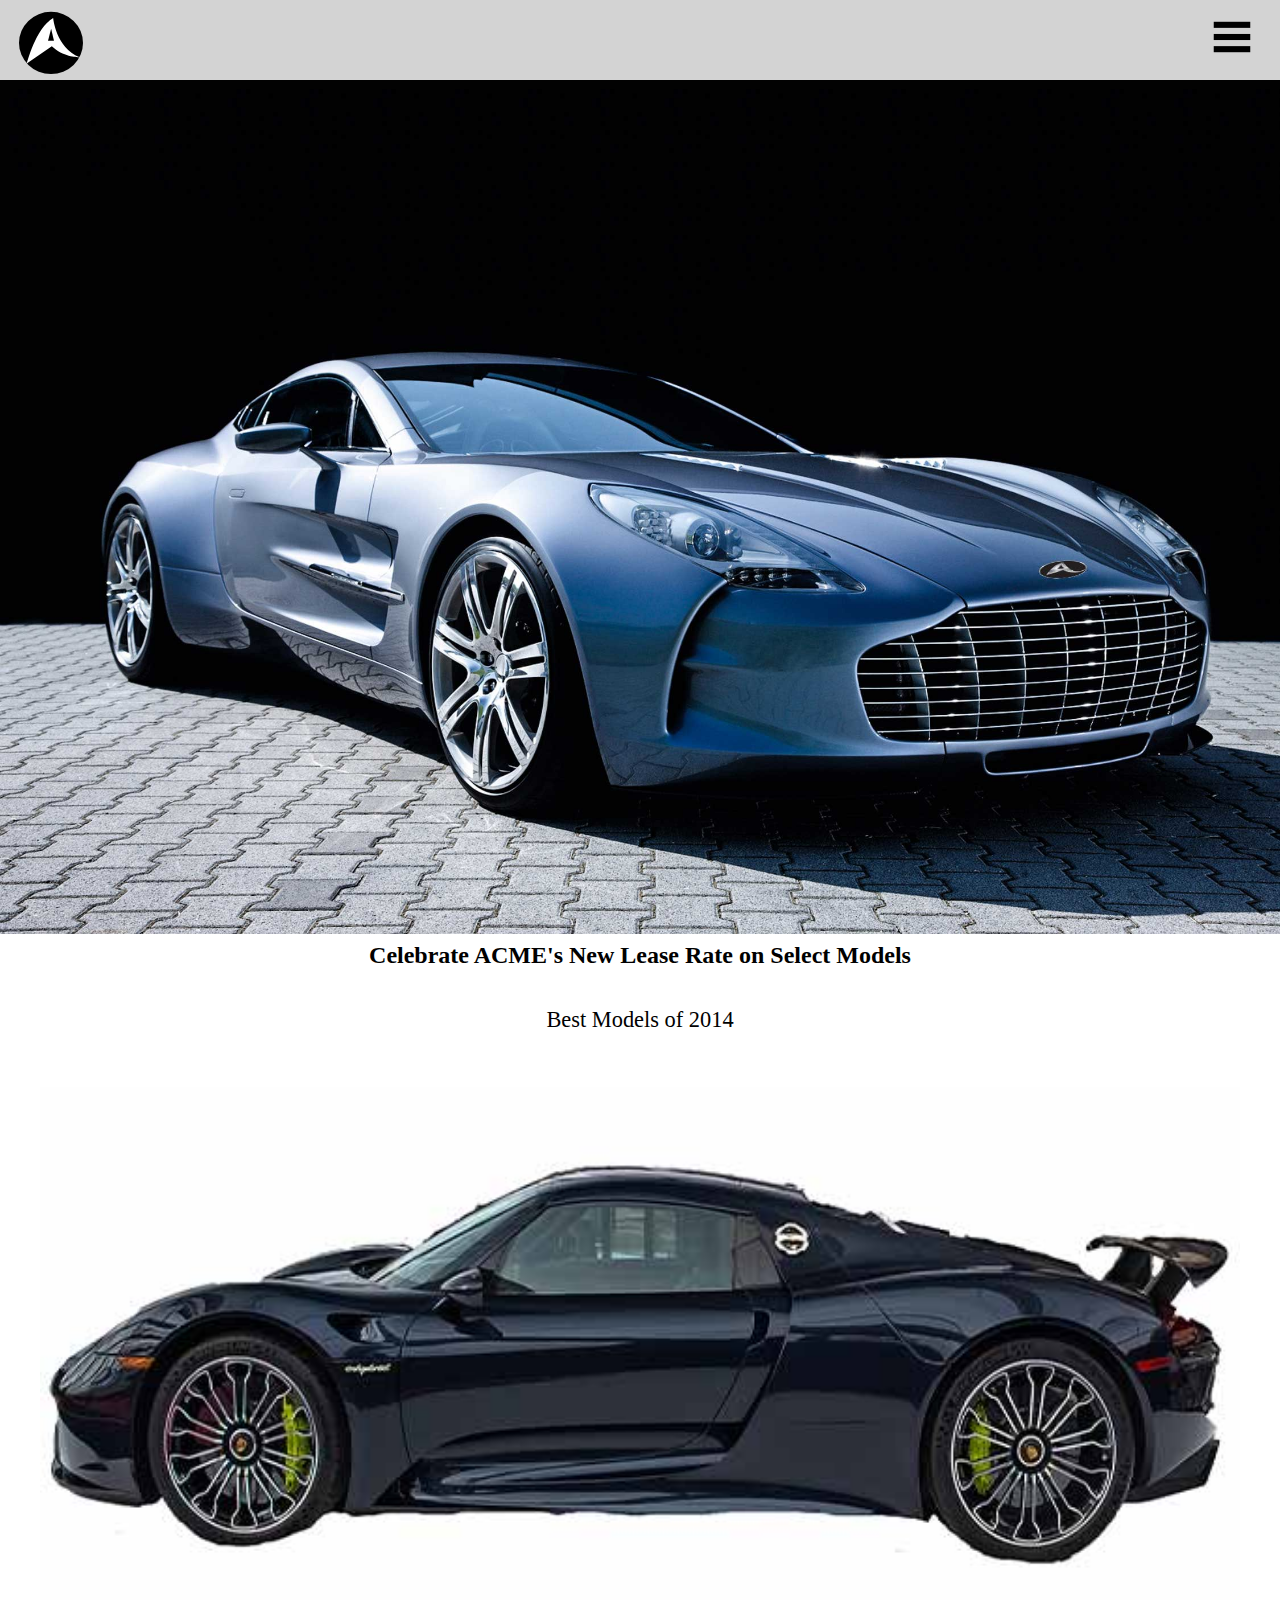
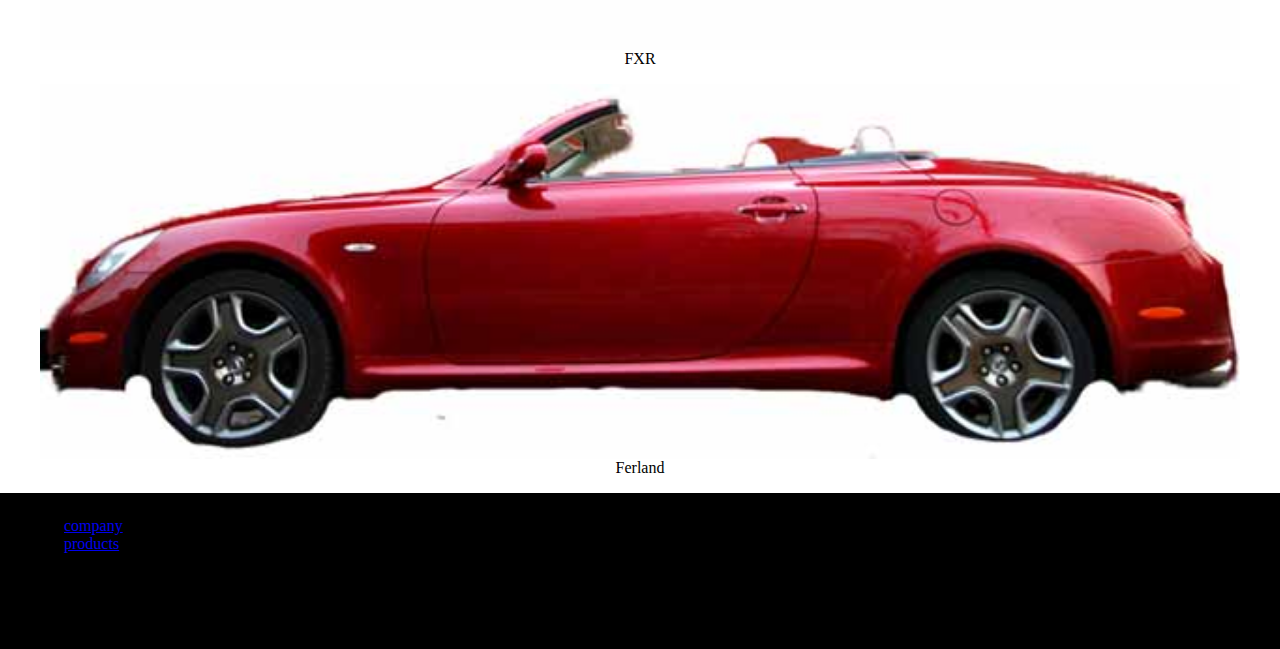
==== index.html @ c396a4a7 "Unfinished Website" ====
<!DOCTYPE html>
<html lang="en-ca">
<head>
	<meta charset="utf-8">
	<title>ACME</title>
	<meta name="viewport" content="width=device-width,initial-scale=1">
    <link href="css/general.css" rel="stylesheet">
</head>
<body>
    
    <header>
    
        <a href="index.html">
            <img src="images/ACME%20Logo.svg" class="logo">
        </a>
		
        <a href="#nav" class="nav-btn" data-state="inactive">Navigate</a> <!-- "Navigate" will only show if broken -->
	    <nav class="nav-top">	
            <ul>
				<li><a href="company.html">Company</a></li>
				<li><a href="products.html">Products</a></li>
			</ul>
        </nav>
	
    </header>

    
    
    
    <div class="billboard">
        <img src="images/Luxury-Car.jpg" alt="Luxury Car" class="Background">
        <h1>Celebrate ACME's New Lease Rate on Select Models</h1>
    </div>
            <h2>Best Models of 2014</h2>
            <figure>
            <a href="#">
                <img src="images/Black-Car-Mc.jpg" alt="Callisto">
                <figcaption>FXR</figcaption>
            </a>
        </figure>
		
        <figure>
            <a href="#">
                <img src="images/red-car.jpg" alt="Europa">
				<figcaption>Ferland</figcaption>
            </a>
        </figure>
    
  

	<footer>
    
        <nav id="nav" class="nav-bottom">
            <ul>
                <li><a href="#">company</a></li>
                <li><a href="#">products</a></li>
            </ul>
        </nav>

    </footer>
        
    <script src="js/toggle.js"></script>
    
    
    
    
    
</body>
</html>
---- css/general.css ----
@charset "utf-8";

@-moz-viewport { width: device-width; scale: 1; }
@-ms-viewport { width: device-width; scale: 1; }
@-o-viewport { width: device-width; scale: 1; }
@-webkit-viewport { width: device-width; scale: 1; }
@viewport { width: device-width; scale: 1; }

* {
	-moz-box-sizing: border-box;
	-webkit-box-sizing: border-box;
	box-sizing: border-box;
}

html {
	-moz-text-size-adjust: 100%;
	-ms-text-size-adjust: 100%;
	-webkit-text-size-adjust: 100%;
	text-size-adjust: 100%;
    
    font-size: 100%;
}

img {
	width: 100%;
    display: block;
}

body {
    margin: 0;
    padding: 1re;
}

header {
    overflow: hidden;
    background-color: lightgrey;

}

.logo {
    width: 4rem;
    height: auto;
    float: left;
    margin: 0.4rem 1.5%;
    
}

h1 {
    margin: 6rem 0;
    padding: .5rem 4%;
    font-weight: bold;
    font-size: 2.5rem;
    text-align:center;
}

h1 {
    margin: 0 0 1.5rem;
    font-size: 1.5rem;
}

/* The toggle (hamburger) */

.nav-btn,
.nav-btn:link,
.nav-btn:visited {
	height: 70px;
    width: 70px;
	overflow: hidden;
    position: absolute;
    top: 2px;
    right: 1%;  
	background: transparent url("../images/icon-nav.svg") no-repeat 0 0;
    text-indent: 100%;
	white-space: nowrap; 
}

/* The dropdown layer */

.nav-top {
	max-height: 0; /* makes the area invisible */
    background-color: black;
    clear: both; /* Comes after the content that floats above */
    
    /* Animation on open */

	-moz-transition: all 250ms linear;
	-o-transition: all 250ms linear;
	-webkit-transition: all 250ms linear;
	transition: all 250ms linear;
}

.nav-top[data-state="expanded"] {
	max-height: 9rem; /* max height of dropdown */
}

.nav-top a,
.nav-top a:link,
.nav-top a:visited {
	display: block;
	font-size: 1.25em;
    padding: .875rem 5%;
	color: white;
	text-decoration: none;
}

nav-top ul { 
	margin: 0;
    padding: 1.5rem 0;         
    list-style-type: none;
}

h2 { 
    margin-bottom: 3rem; 
    padding: .4rem 3%;
    font-weight: 200;
    font-size: 1.4rem;
    text-align: center;
}

figure a {
    font-size: 1rem;
    color: black;
    text-decoration: none;
    text-align: center;
}

footer {
    margin: 0;
    padding: 1.5rem 5% 6rem;
    background-color: black;
}

.nav-bottom ul {
    list-style-type: none;
    margin: 0;
    padding: 0;
}
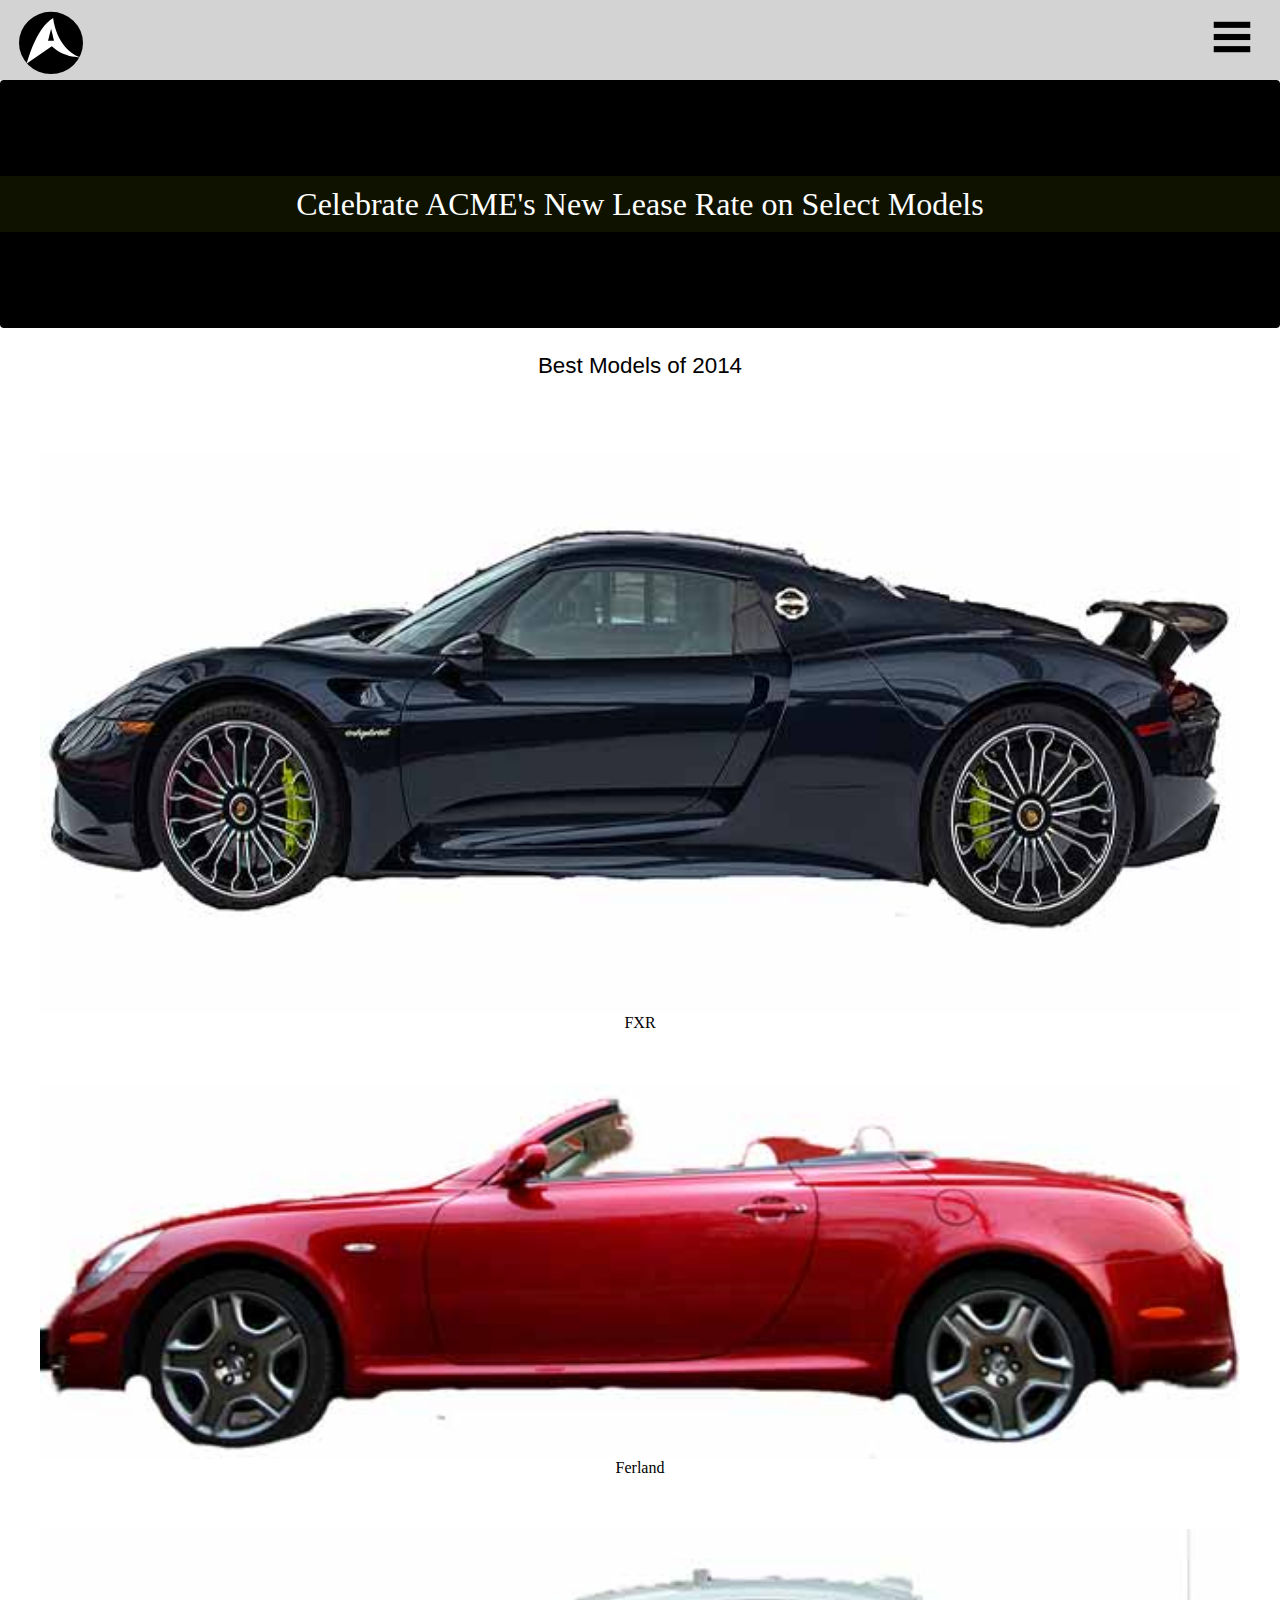
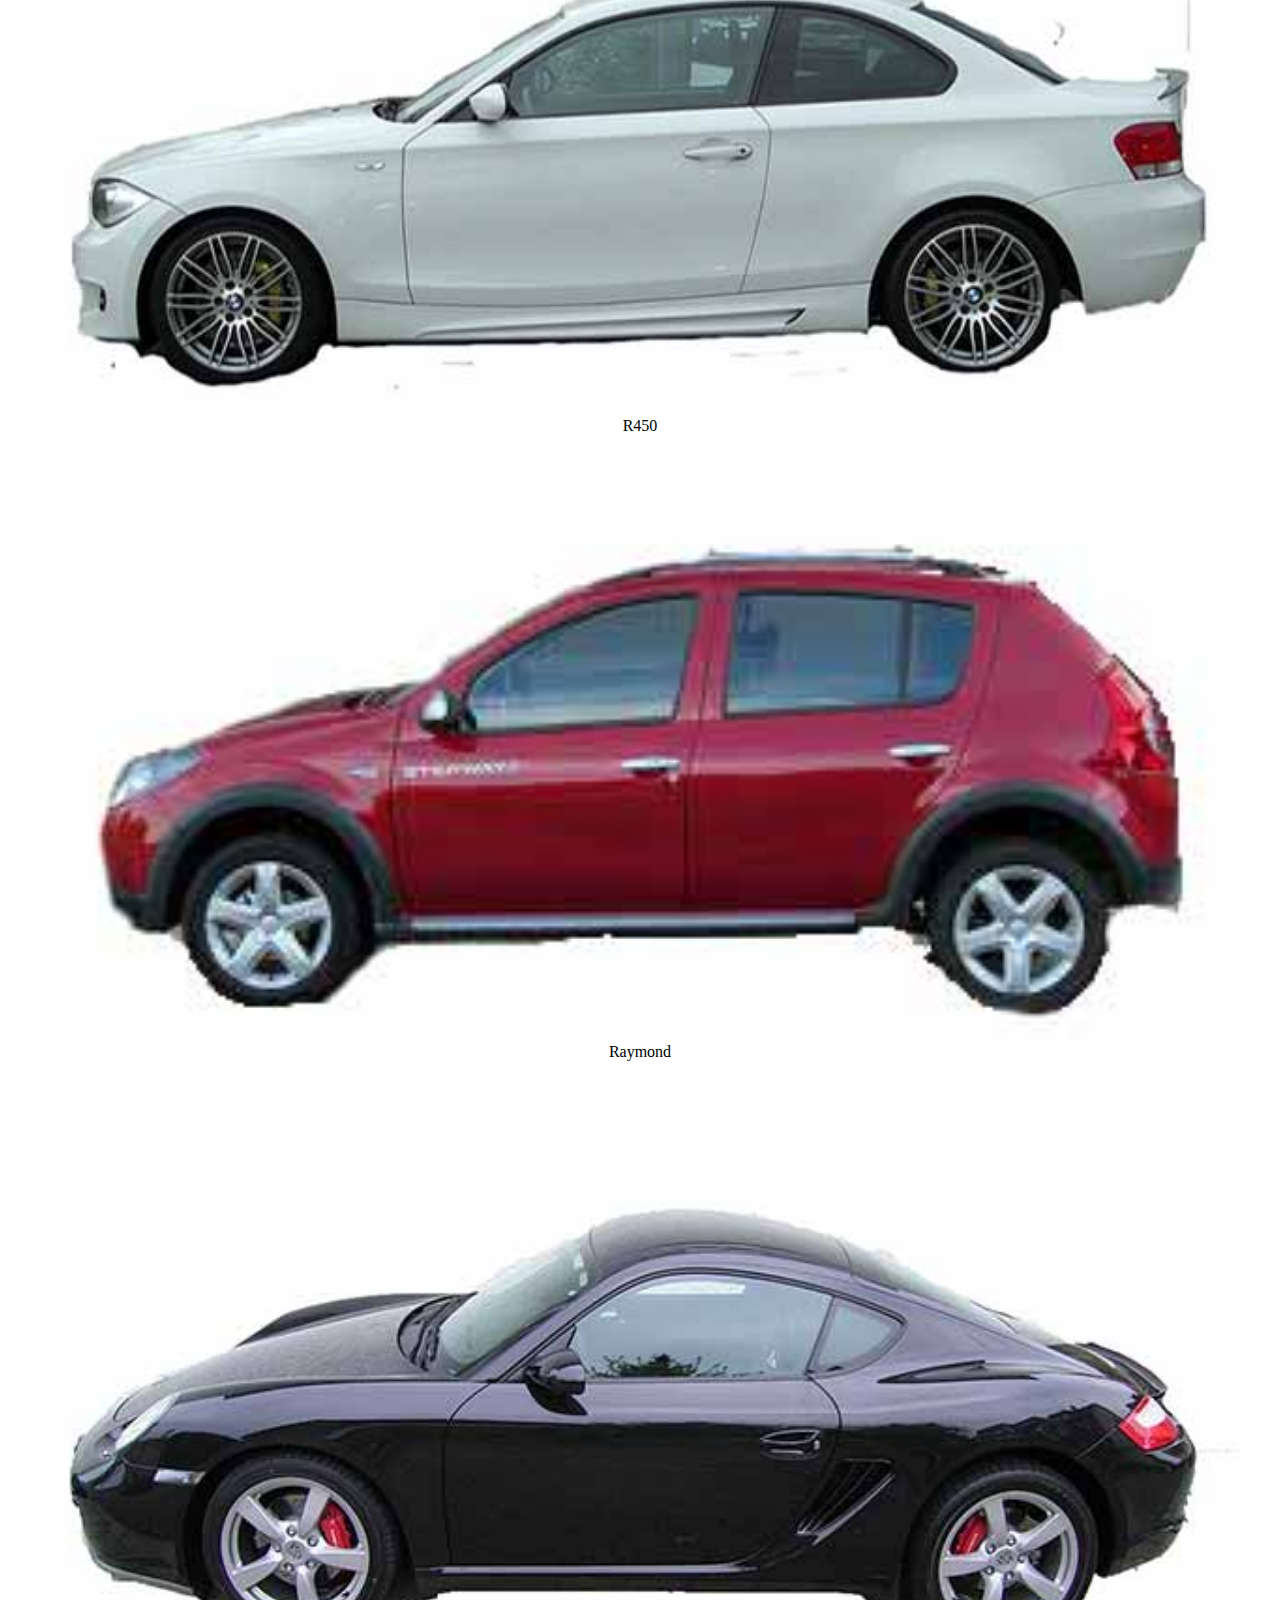
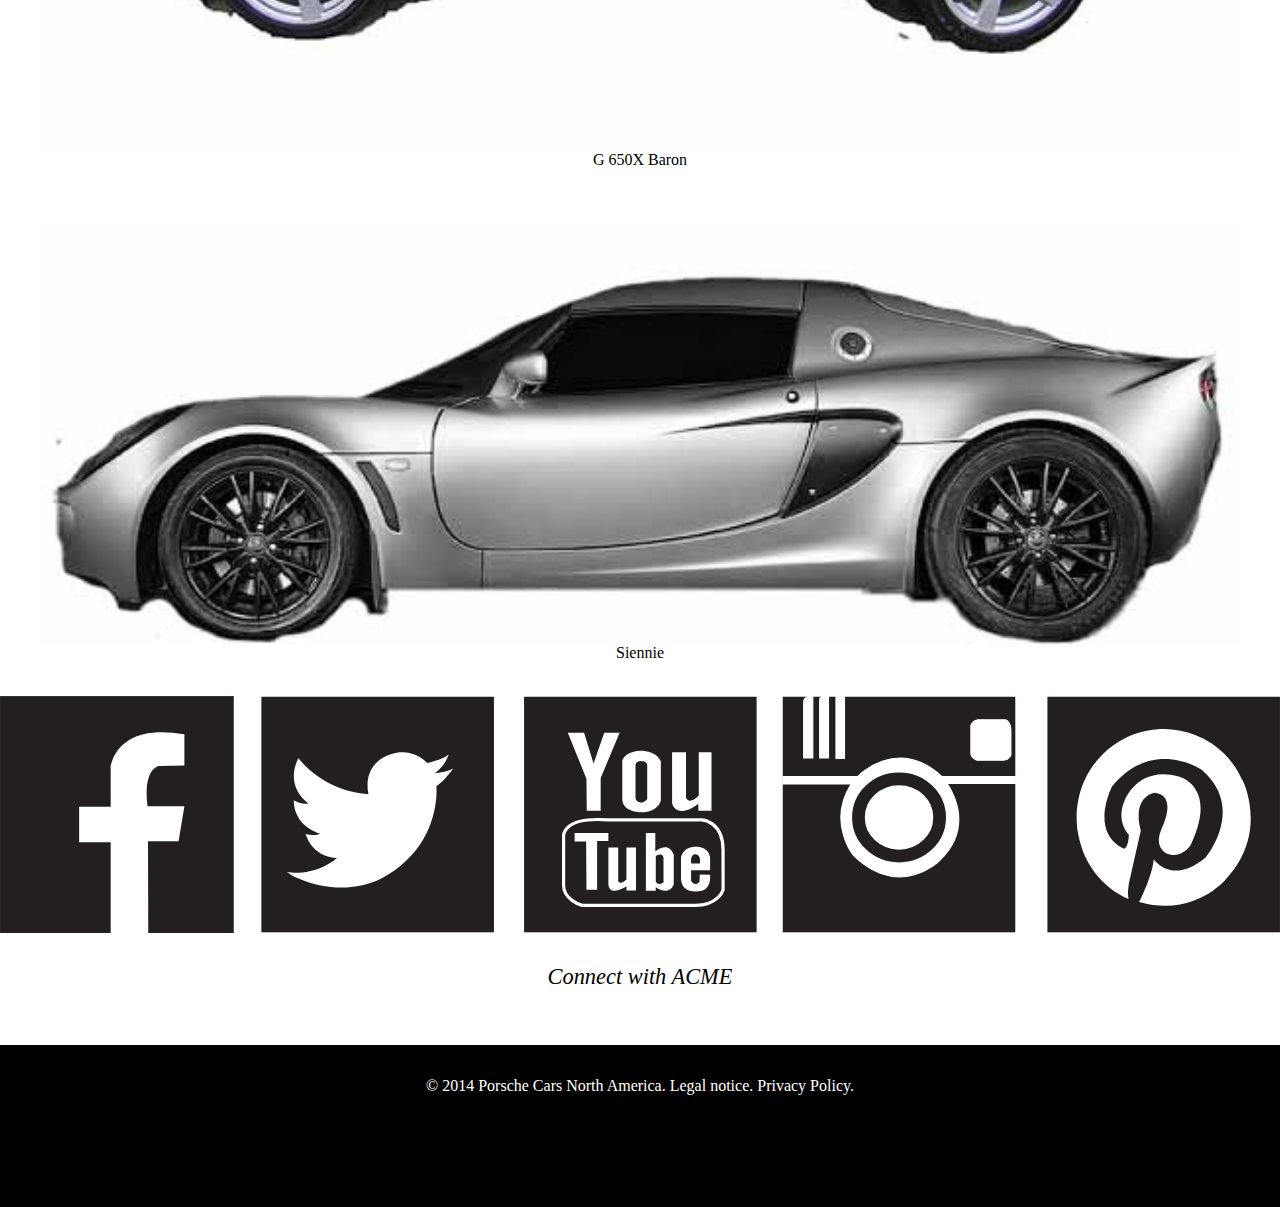
==== commit 1d86084f: "Fixed Changes" ====
--- a/index.html
+++ b/index.html
@@ -24,36 +24,64 @@
 	
     </header>
 
-    
-    
-    
     <div class="billboard">
-        <img src="images/Luxury-Car.jpg" alt="Luxury Car" class="Background">
-        <h1>Celebrate ACME's New Lease Rate on Select Models</h1>
+       <h1>Celebrate ACME's New Lease Rate on Select Models</h1>
     </div>
             <h2>Best Models of 2014</h2>
             <figure>
             <a href="#">
-                <img src="images/Black-Car-Mc.jpg" alt="Callisto">
+                <img src="images/black%20car.mc.jpg" alt="Callisto">
                 <figcaption>FXR</figcaption>
             </a>
         </figure>
 		
         <figure>
             <a href="#">
-                <img src="images/red-car.jpg" alt="Europa">
+                <img src="images/red-car.jpg" alt="Red Car">
 				<figcaption>Ferland</figcaption>
             </a>
         </figure>
+         
+         <figure>
+            <a href="#">
+                <img src="images/white-car.jpg" alt="Europa">
+				<figcaption>R450</figcaption>
+            </a>
+        </figure>
     
-  
-
-	<footer>
+        <figure>
+            <a href="#">
+                <img src="images/red-suv.jpg" alt="Europa">
+				<figcaption>Raymond</figcaption>
+            </a>
+        </figure>
+    
+        <figure>
+            <a href="#">
+                <img src="images/black-porche.jpg" alt="Europa">
+				<figcaption>G 650X Baron</figcaption>
+            </a>
+        </figure>
+    
+        <figure>
+            <a href="#">
+                <img src="images/silver-car.jpg" alt="Europa">
+				<figcaption>Siennie</figcaption>
+            </a>
+        </figure>
+    
+    <div class="Icon">
+        
+        <img src="images/Media%20Logos.svg" alt="Media Icons" class="Icons">
+        <h3>Connect with ACME</h3>
+    </div>
+    
+    
+    <footer>
     
         <nav id="nav" class="nav-bottom">
             <ul>
-                <li><a href="#">company</a></li>
-                <li><a href="#">products</a></li>
+                <li> © 2014 Porsche Cars North America. Legal notice. Privacy Policy.   </li>
             </ul>
         </nav>
 
--- a/css/general.css
+++ b/css/general.css
@@ -28,7 +28,7 @@
 
 body {
     margin: 0;
-    padding: 1re;
+    padding: 0;
 }
 
 header {
@@ -50,7 +50,8 @@
     padding: .5rem 4%;
     font-weight: bold;
     font-size: 2.5rem;
-    text-align:center;
+    text-align: center;
+    font-family: sans-serif;
 }
 
 h1 {
@@ -71,7 +72,7 @@
     right: 1%;  
 	background: transparent url("../images/icon-nav.svg") no-repeat 0 0;
     text-indent: 100%;
-	white-space: nowrap; 
+	white-space: nowrap;
 }
 
 /* The dropdown layer */
@@ -87,6 +88,7 @@
 	-o-transition: all 250ms linear;
 	-webkit-transition: all 250ms linear;
 	transition: all 250ms linear;
+    overflow: hidden;
 }
 
 .nav-top[data-state="expanded"] {
@@ -115,6 +117,7 @@
     font-weight: 200;
     font-size: 1.4rem;
     text-align: center;
+    font-family: sans-serif
 }
 
 figure a {
@@ -122,25 +125,73 @@
     color: black;
     text-decoration: none;
     text-align: center;
+    margin: 1rem
+}
+
+.icons {
+     list-style-type: none;
+      padding: .875rem 17%;
+      margin-top: 8rem;
+}
+
+h3 {
+    margin-bottom: 3rem; 
+    padding: .4rem 3%;
+    font-weight: 200;
+    font-size: 1.4rem;
+    text-align: center;
+    font-style: italic
+}
+
+summary {
+    color: grey;
+    font-size: 1.3rem
+}
+
+.billboard {
+    overflow: hidden;
+    background-image: url(../images/luxury-Car.jpg);
+    background-color: black;
+    background-repeat: no-repeat;
+    overflow: hidden;
+    background-size: 40rem;
+    background-position: center center;
+    border-radius: .25rem;
+    background-image: url(../images/icon-nav.svg);
+}
+
+.company {
+    background-image: url(../images/acme-building.jpg);
+}
+
+.products {
+    background-image: url(../images/products-logo.jpg);
+}
+
+h1 {
+    font-family: Futura, Times, serif;
+    font-weight: normal;
+    font-size: 2rem;
+    line-height: 2.5rem;
+    margin: 6rem 0;
+    color: white; 
+    text-align:center;
+    background-color: rgba(20, 23, 0, .8);
 }
 
 footer {
     margin: 0;
-    padding: 1.5rem 5% 6rem;
+    padding: 2rem 5% 6rem;
     background-color: black;
 }
 
 .nav-bottom ul {
     list-style-type: none;
-    margin: 0;
+    margin: 0;         
     padding: 0;
-}
-
-
-
+    color: white;
+    margin-bottom: 1rem;
+    text-align: center;
+    margin-top: 5rem 10% 
     
-    
- 
-
-
-
+}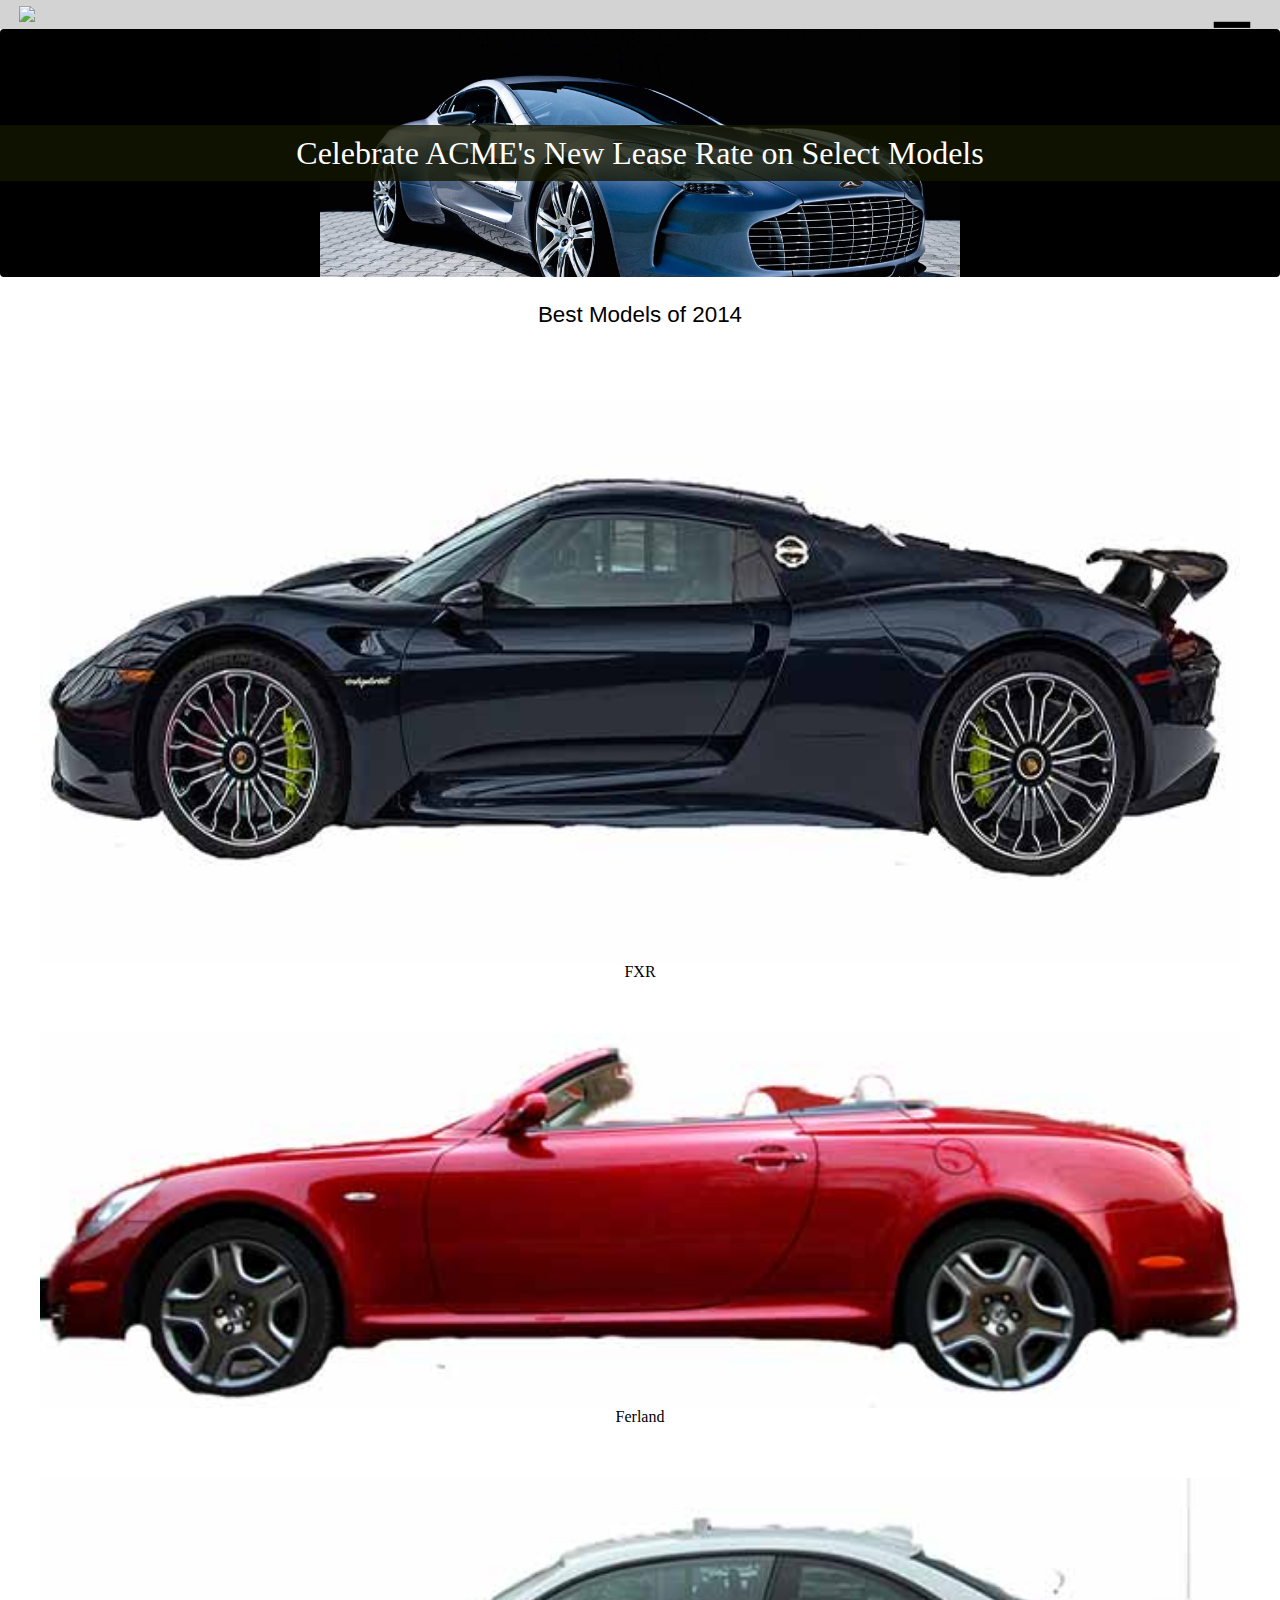
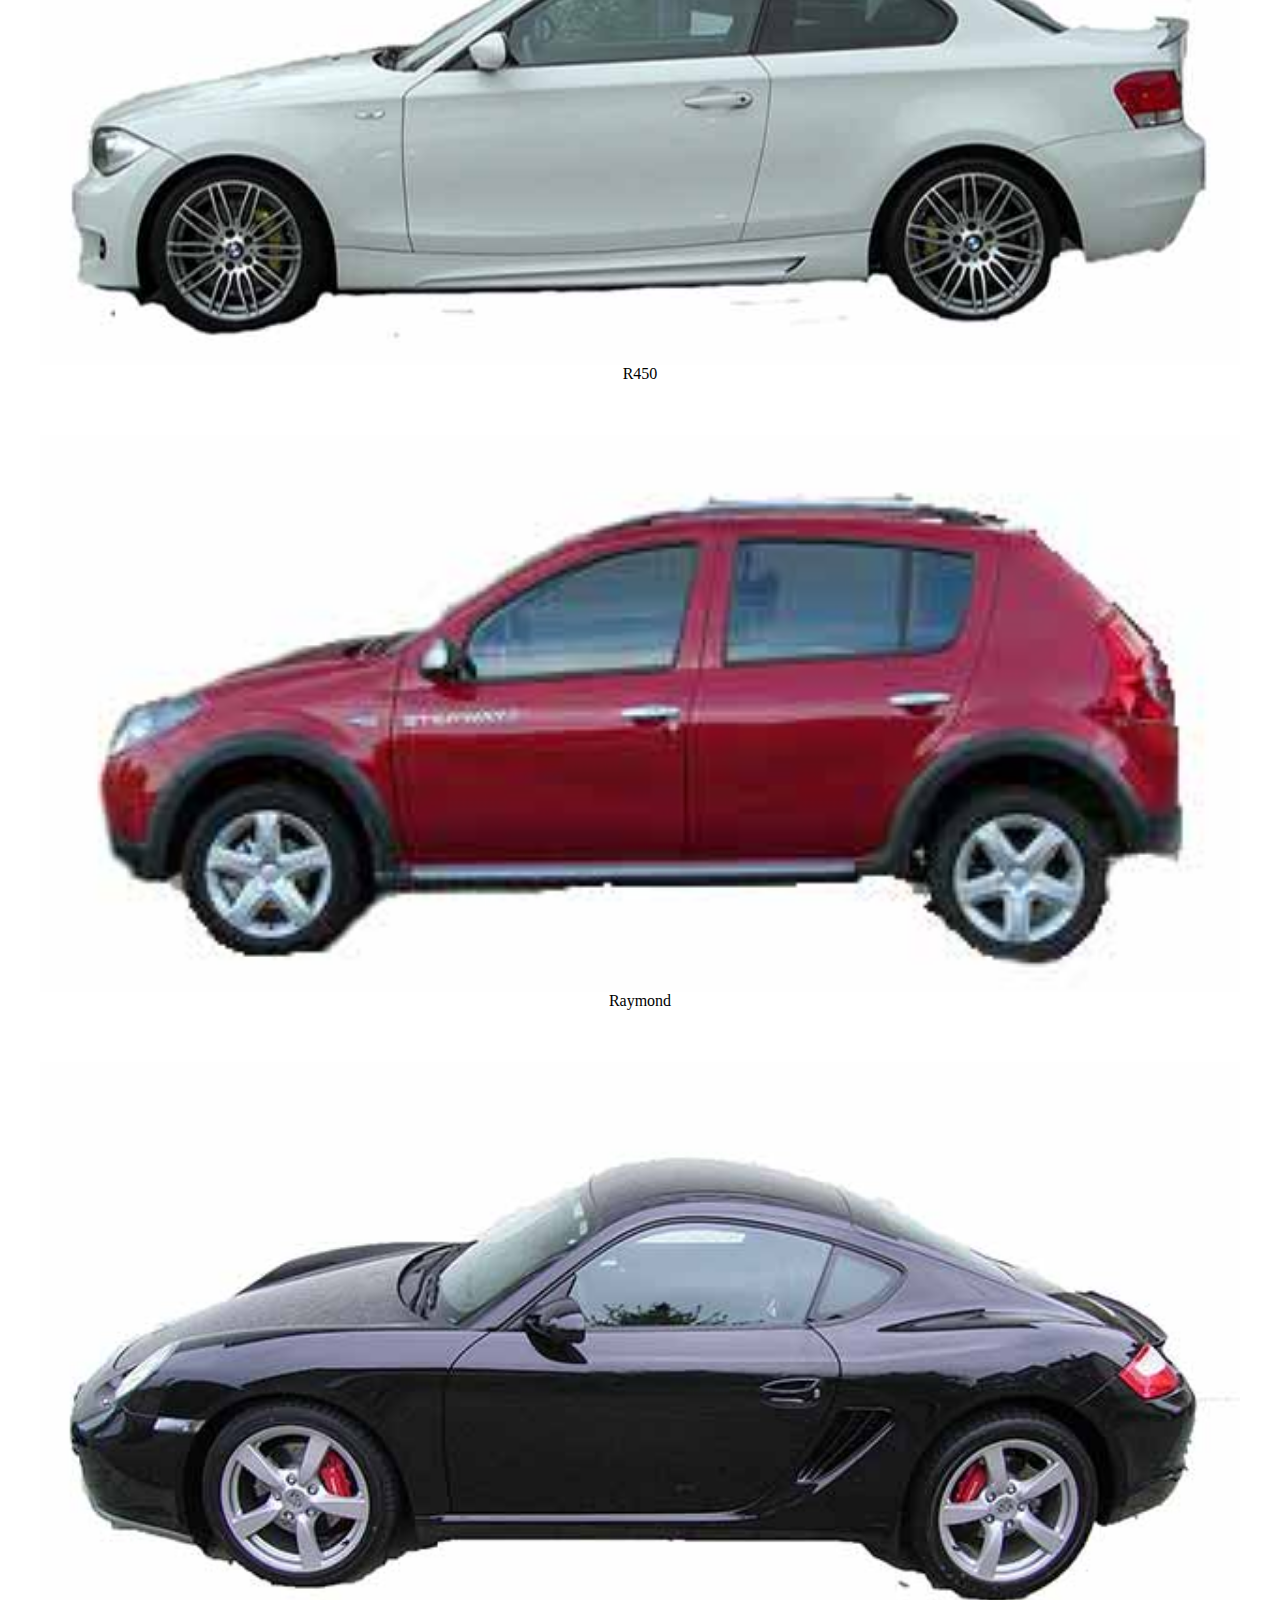
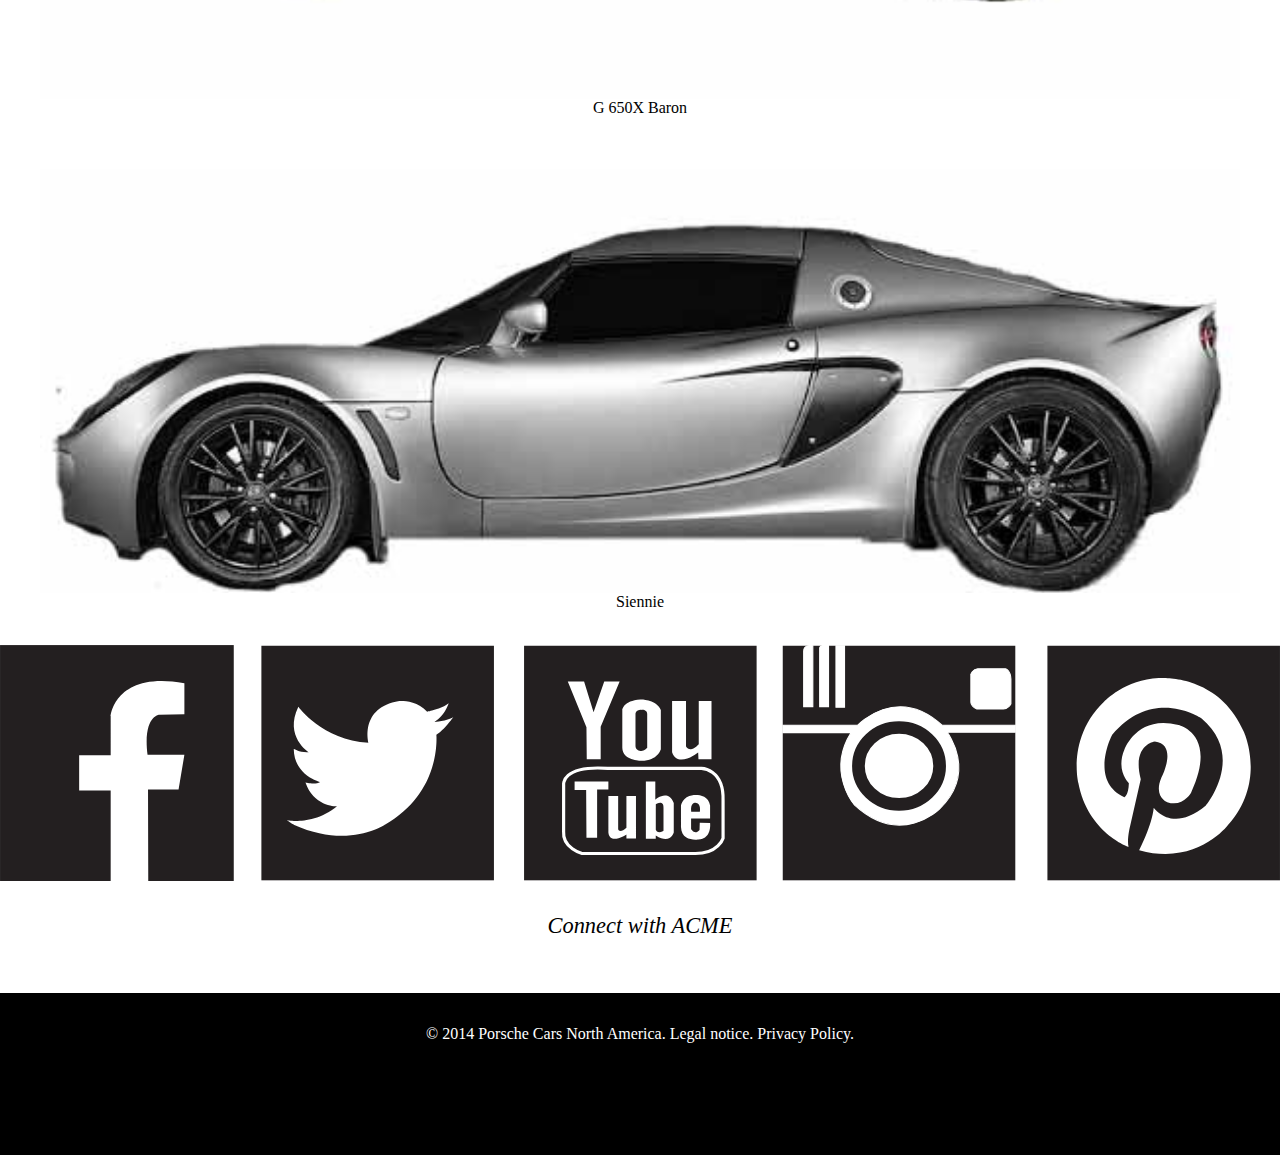
==== commit 212ddf3d: "Images" ====
--- a/index.html
+++ b/index.html
@@ -11,7 +11,7 @@
     <header>
     
         <a href="index.html">
-            <img src="images/ACME%20Logo.svg" class="logo">
+            <img src="images/logo.svg" class="logo">
         </a>
 		
         <a href="#nav" class="nav-btn" data-state="inactive">Navigate</a> <!-- "Navigate" will only show if broken -->
--- a/css/general.css
+++ b/css/general.css
@@ -150,14 +150,13 @@
 
 .billboard {
     overflow: hidden;
-    background-image: url(../images/luxury-Car.jpg);
+    background-image: url(../images/luxury-car.jpg);
     background-color: black;
     background-repeat: no-repeat;
     overflow: hidden;
     background-size: 40rem;
     background-position: center center;
     border-radius: .25rem;
-    background-image: url(../images/icon-nav.svg);
 }
 
 .company {
@@ -192,6 +191,4 @@
     color: white;
     margin-bottom: 1rem;
     text-align: center;
-    margin-top: 5rem 10% 
-    
 }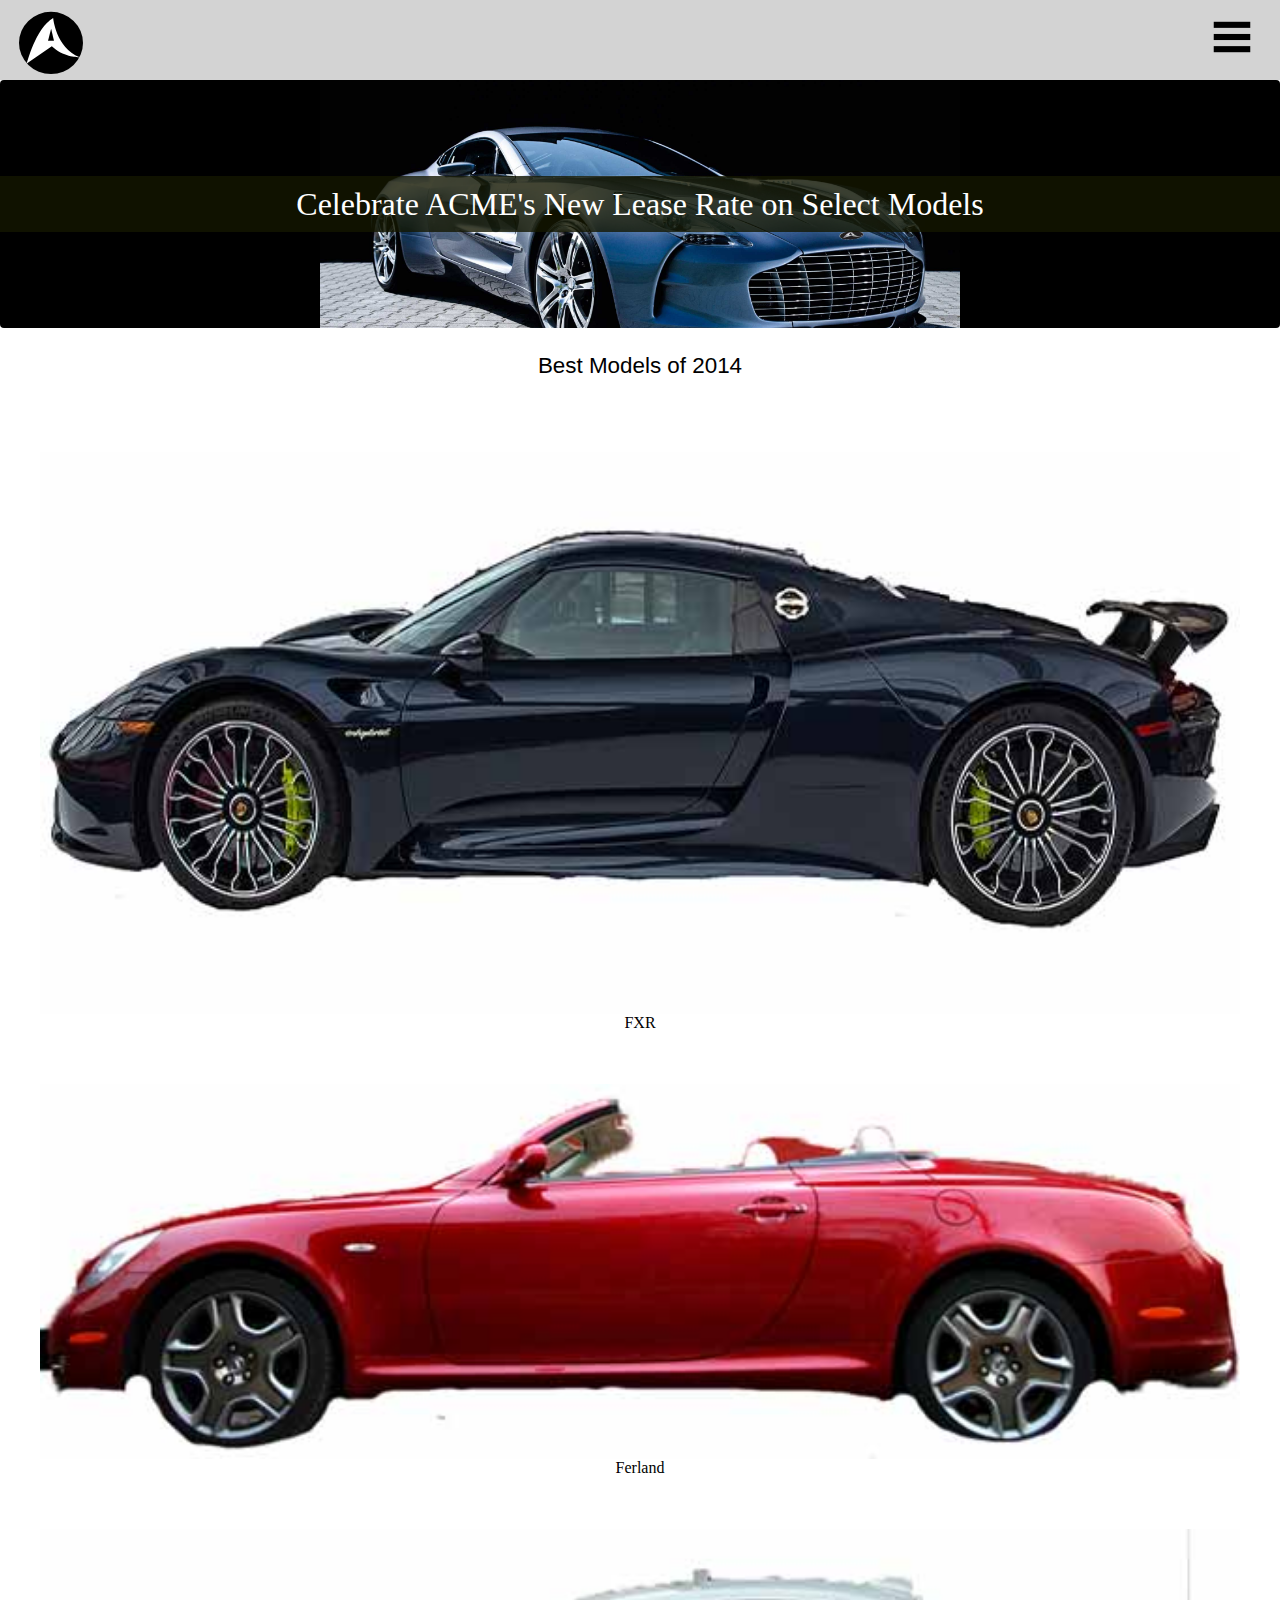
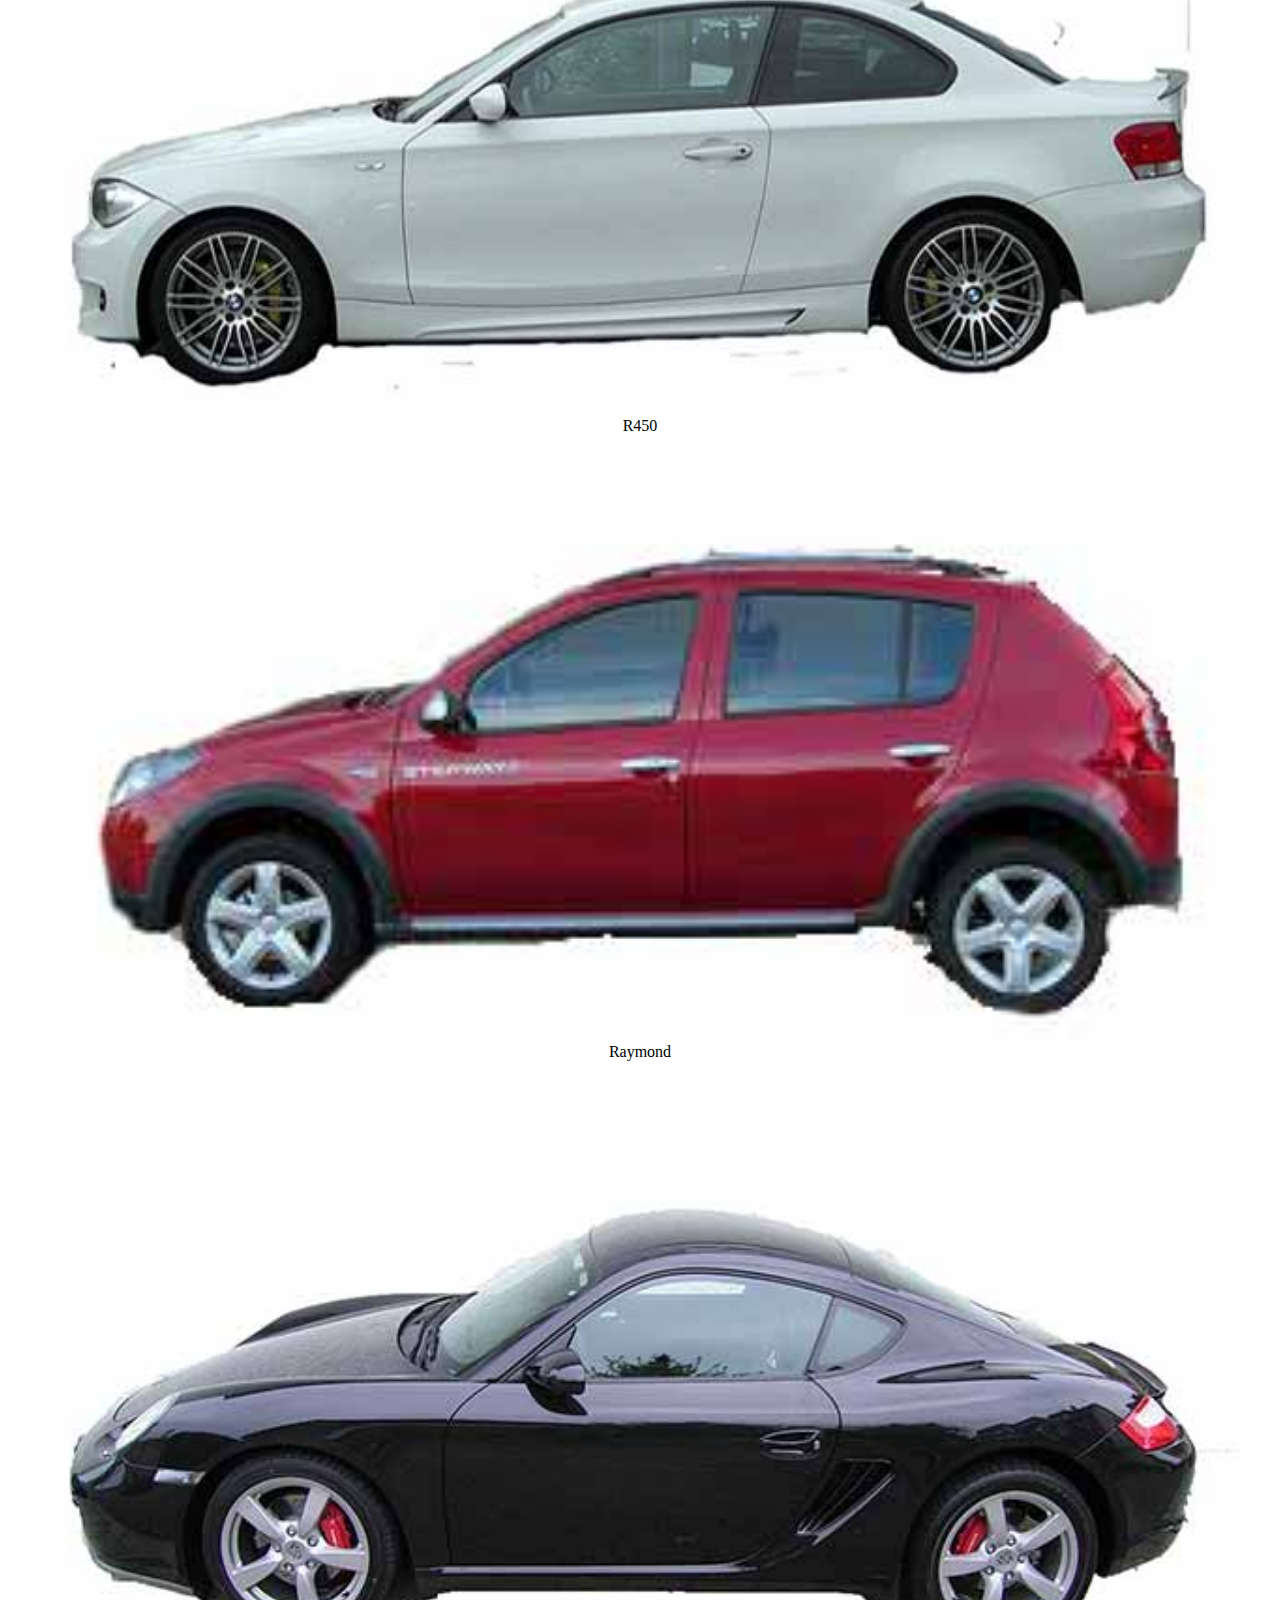
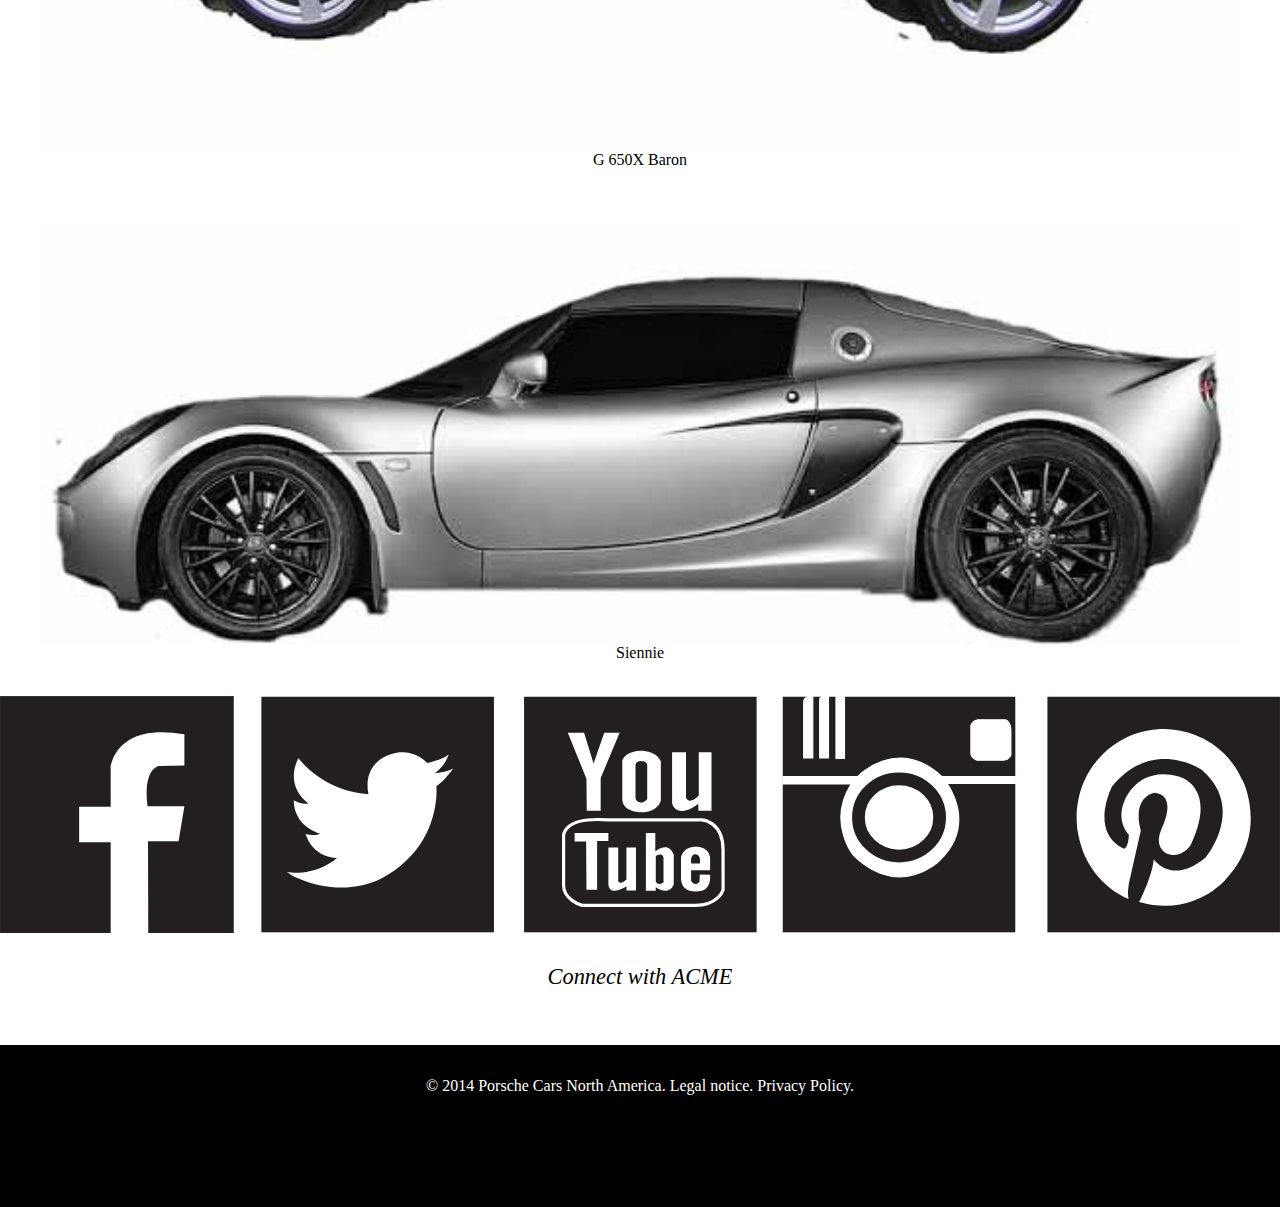
==== commit a3bbbf11: "Logo" ====
--- a/index.html
+++ b/index.html
@@ -11,7 +11,7 @@
     <header>
     
         <a href="index.html">
-            <img src="images/logo.svg" class="logo">
+            <img src="images/acme-logo.svg" class="logo">
         </a>
 		
         <a href="#nav" class="nav-btn" data-state="inactive">Navigate</a> <!-- "Navigate" will only show if broken -->
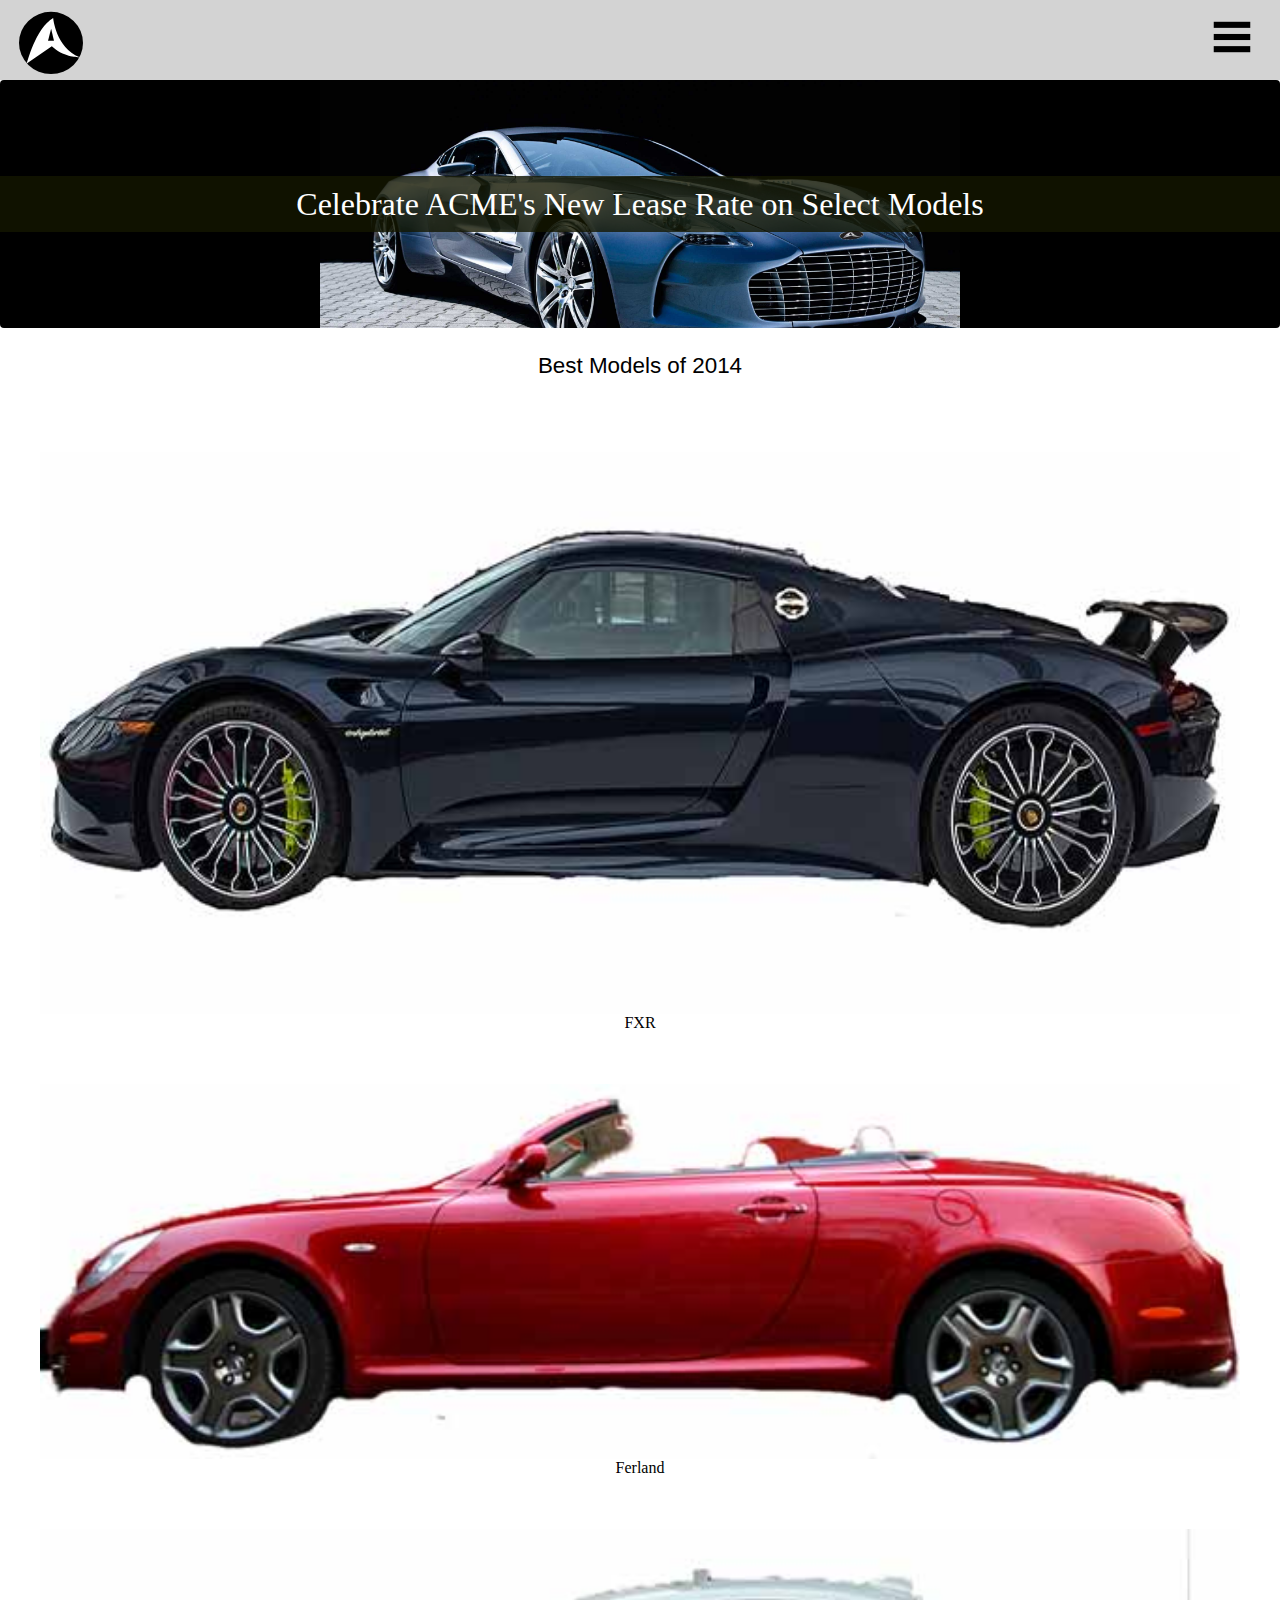
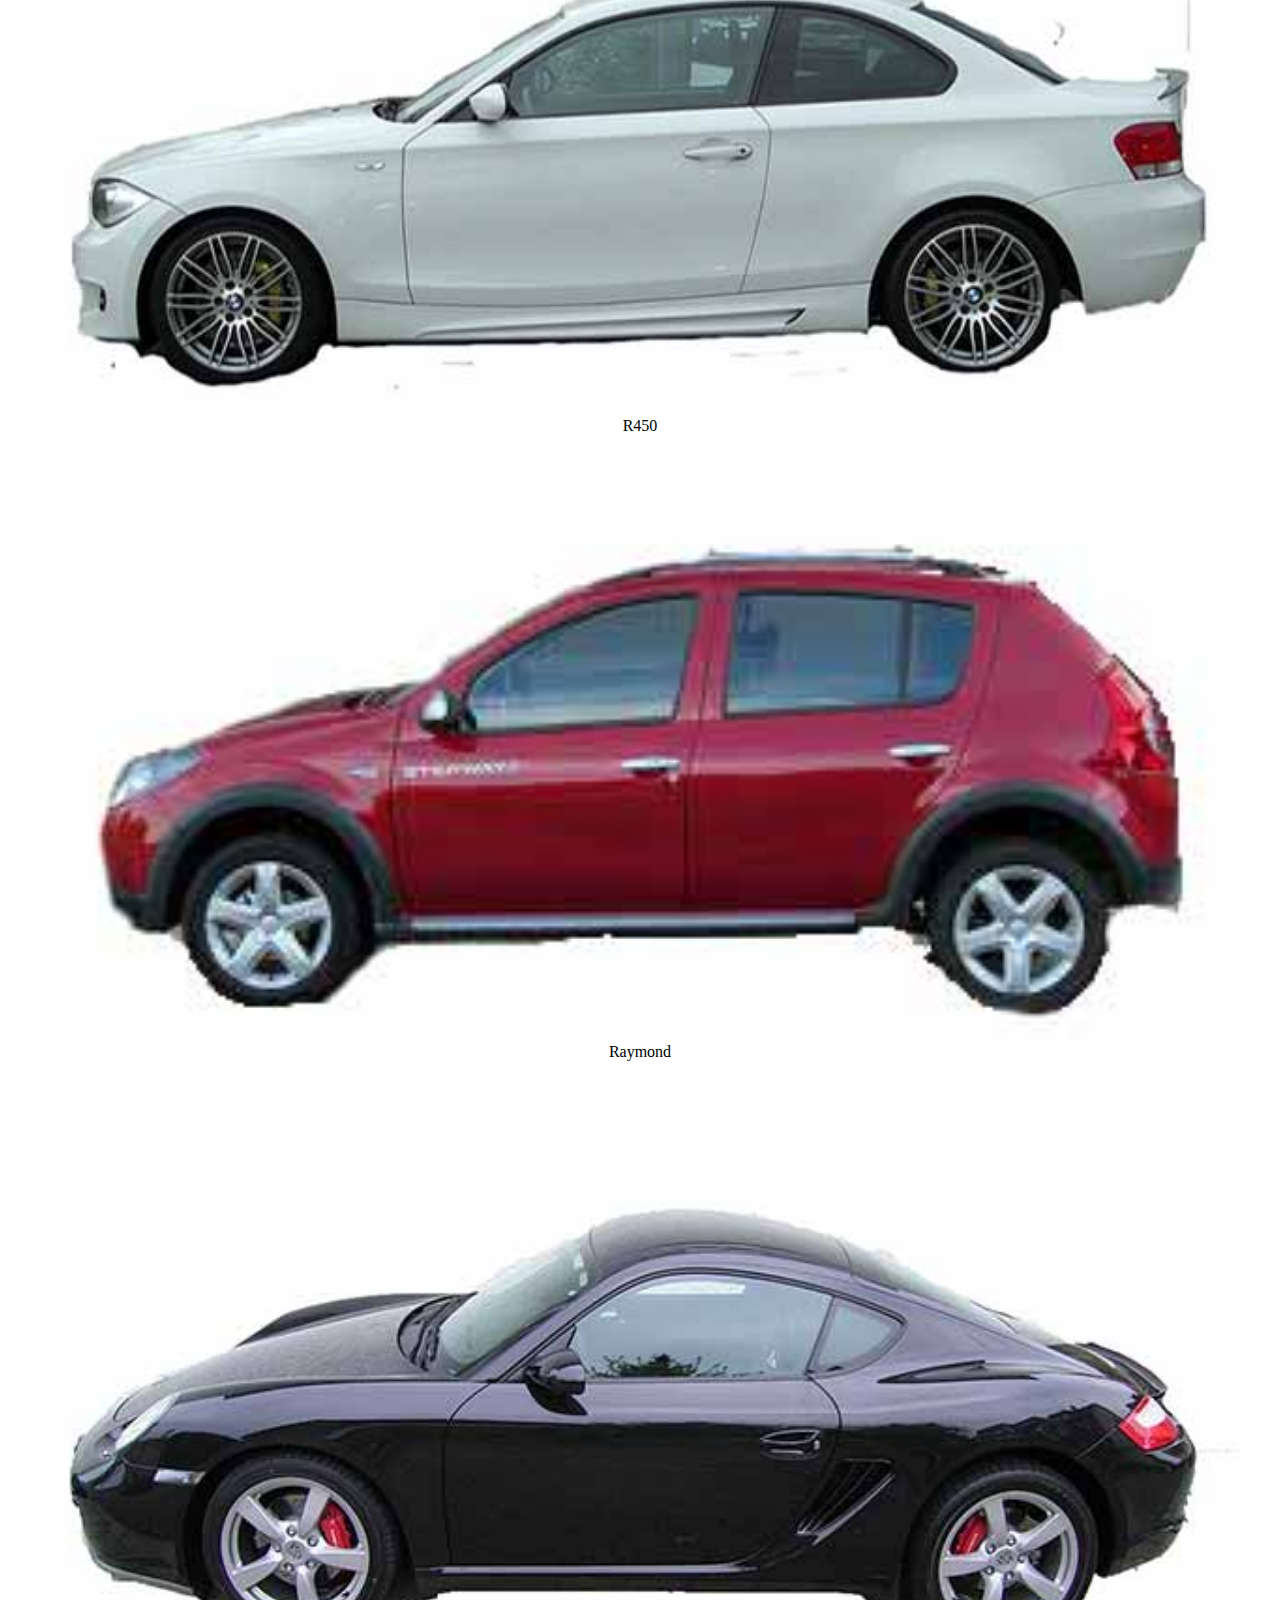
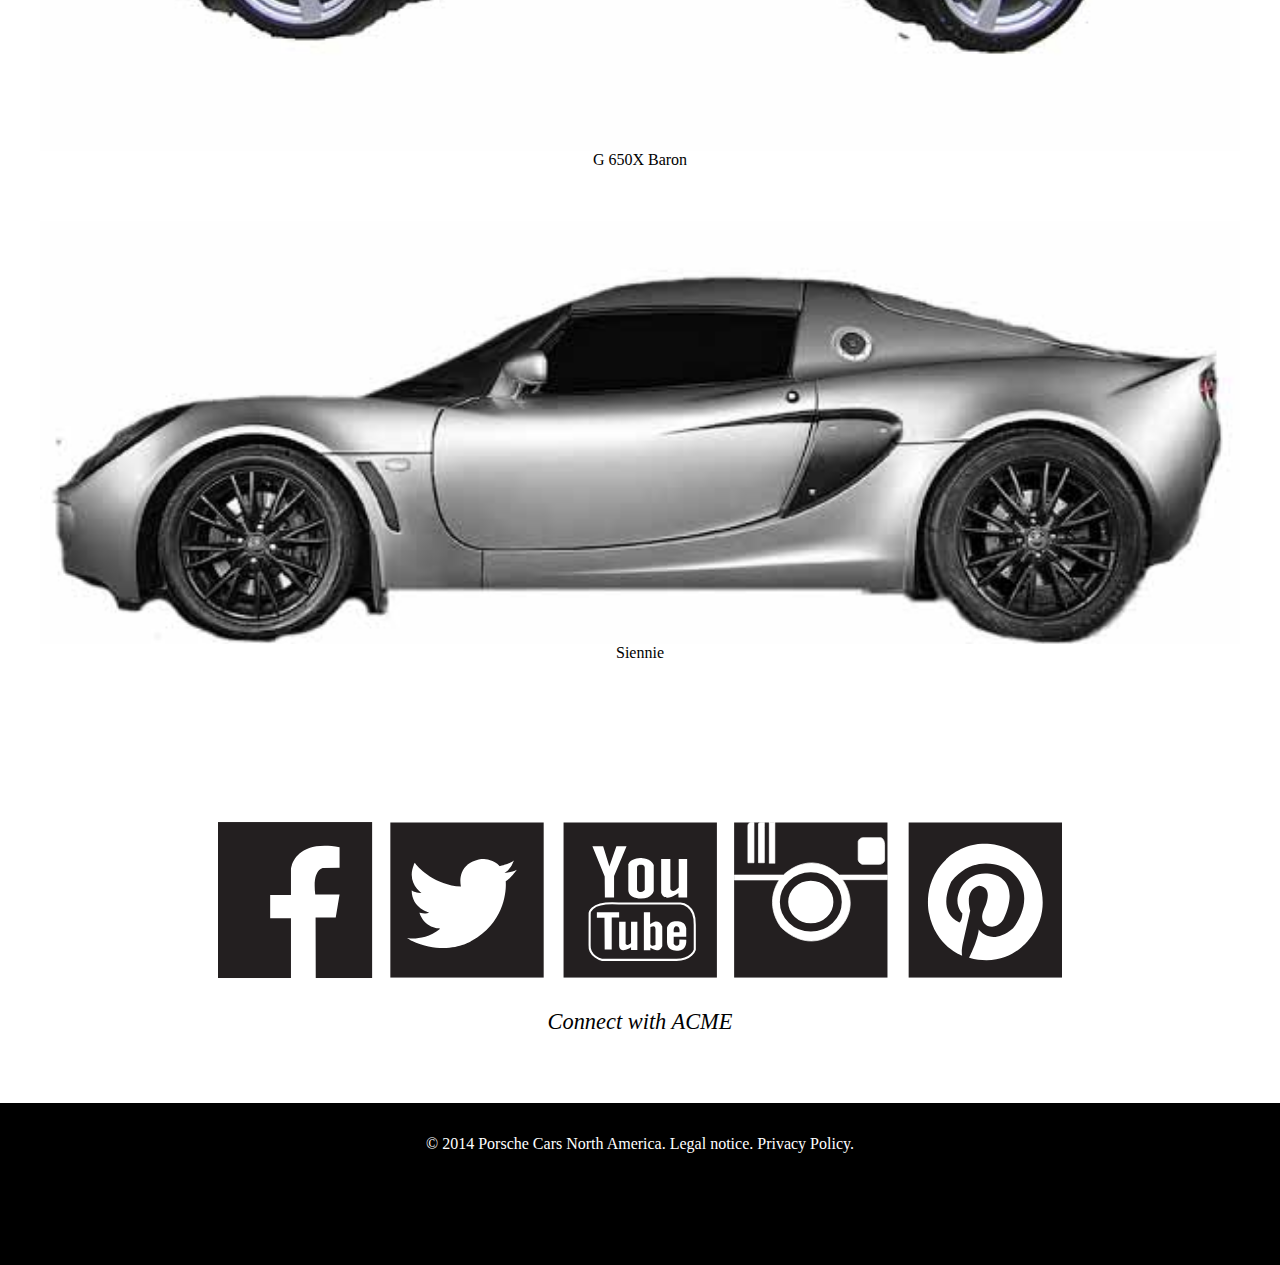
==== commit cf649506: "Fixed Website" ====
--- a/index.html
+++ b/index.html
@@ -30,7 +30,7 @@
             <h2>Best Models of 2014</h2>
             <figure>
             <a href="#">
-                <img src="images/black%20car.mc.jpg" alt="Callisto">
+                <img src="images/black-car.jpg" alt="Black car">
                 <figcaption>FXR</figcaption>
             </a>
         </figure>
@@ -70,9 +70,10 @@
             </a>
         </figure>
     
-    <div class="Icon">
         
-        <img src="images/Media%20Logos.svg" alt="Media Icons" class="Icons">
+    <div class="icon">
+        
+        <img src="images/media-logos.svg" alt="Media Icons" class="Icons">
         <h3>Connect with ACME</h3>
     </div>
     
--- a/css/general.css
+++ b/css/general.css
@@ -128,7 +128,7 @@
     margin: 1rem
 }
 
-.icons {
+.icon {
      list-style-type: none;
       padding: .875rem 17%;
       margin-top: 8rem;
